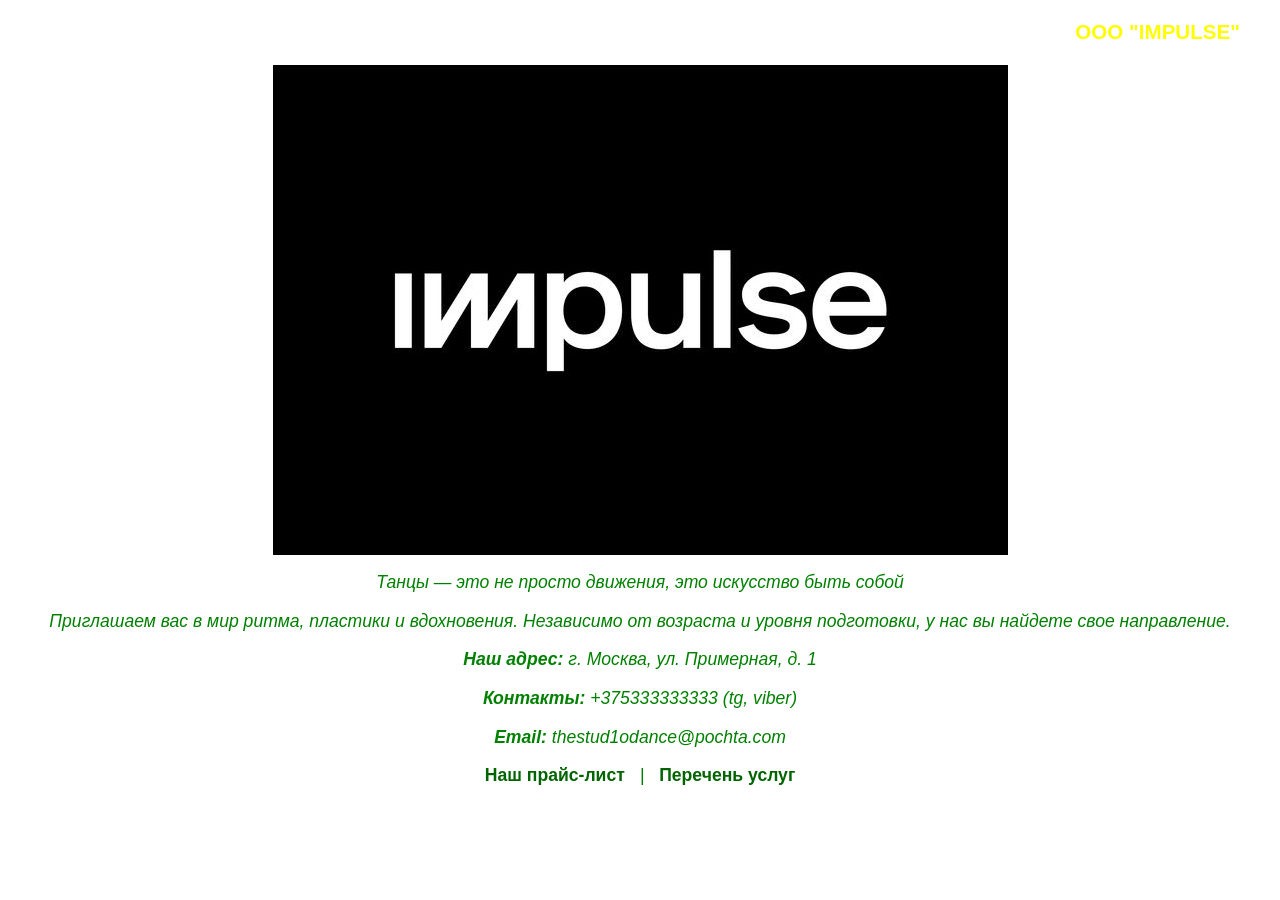
==== index.html @ 4c0451f6 "Update index.html" ====
<index.html>
<html lang="ru">
<head>
    <meta charset="UTF-8">
    <meta name="viewport" content="width=device-width, initial-scale=1.0">
    <title>Главная - Моя фирма</title>
    
    <link rel="stylesheet" href="style.css">
</head>
<body>

    <h3>ООО "IMPULSE"</h3>

    <img src="aaa.jpg">
    
    <p>Танцы — это не просто движения, это искусство быть собой</p>
<p>Приглашаем вас в мир ритма, пластики и вдохновения. Независимо от возраста и уровня подготовки, у нас вы найдете свое направление.</p>

    <p><strong>Наш адрес:</strong> г. Москва, ул. Примерная, д. 1</p>
    <p><strong>Контакты:</strong> +375333333333 (tg, viber)</p>
    <p><strong>Email:</strong> thestud1odance@pochta.com</p>
    
     <p>
        <a href="price.html">Наш прайс-лист</a> |
        <a href="services.html">Перечень услуг</a>
    </p>
</body>

</html>
---- style.css ----
/* style.css */
body {
    font-family: sans-serif;
    /* Выравнивание остального текста по центру, шрифт зеленый, курсив, размер +1 */
    text-align: center;
    color: green;
    font-style: italic;
    /* Увеличиваем размер шрифта на 1 условную единицу (em) относительно стандартного */
    font-size: 1.1em;
    margin: 20px;
}

/* Стили для заголовка (Название фирмы) - переопределяем общие настройки */
h3 {
    /* Выравнивание по правому краю */
    text-align: right;
    /* Буквы желтого цвета */
    color: yellow;
    /* Обычное начертание (не курсив), так как курсив задан для body */
    font-style: normal;
    /* Немного отступа справа для красоты */
    padding-right: 20px;
}

/* Стили для изображения (логотипа) */
.logo {
    max-width: 150px;
    height: auto;
    display: block;
    margin: 10px auto; /* Центрируем логотип */
    border: 1px solid #ddd; /* Легкая рамка для логотипа */
}

/* Стили для таблицы */
.pricelist {
    /* Таблица по центру */
    margin-left: auto;
    margin-right: auto;
    border-collapse: collapse; /* Схлопываем рамки */
    width: 70%; /* Ширина таблицы */
    border: 2px solid black; /* Ширина рамки 2 пикселя */
}

.pricelist th, .pricelist td {
    border: 1px solid black; /* Внутренние рамки */
    padding: 8px;
    text-align: center;
}

/* Стили для ячеек заголовка таблицы (желтый цвет) */
.pricelist th {
    background-color: yellow;
    color: black; /* Делаем текст черным, чтобы было видно на желтом */
    font-style: normal; /* Убираем курсив в заголовке */
    font-weight: bold;
}

/* Стили для обычных ячеек (наследуют зеленый цвет и курсив от body) */
.pricelist td {
    color: green;
    font-style: italic;
}

/* Стили для маркированного списка */
ul {
    list-style-type: square; /* Закрашенные квадратики */
    display: inline-block; /* Чтобы центрировать список */
    text-align: left; /* Текст внутри списка прижимаем влево */
    padding-left: 20px;
    background-color: #f9f9f9; /* Легкий фон для выделения */
    padding: 15px 30px;
}

/* Стили для ссылок */
a {
    color: darkgreen;
    font-style: normal;
    font-weight: bold;
    text-decoration: none;
    margin: 0 10px;
}
a:hover {
    text-decoration: underline;
    color: #006400;

}
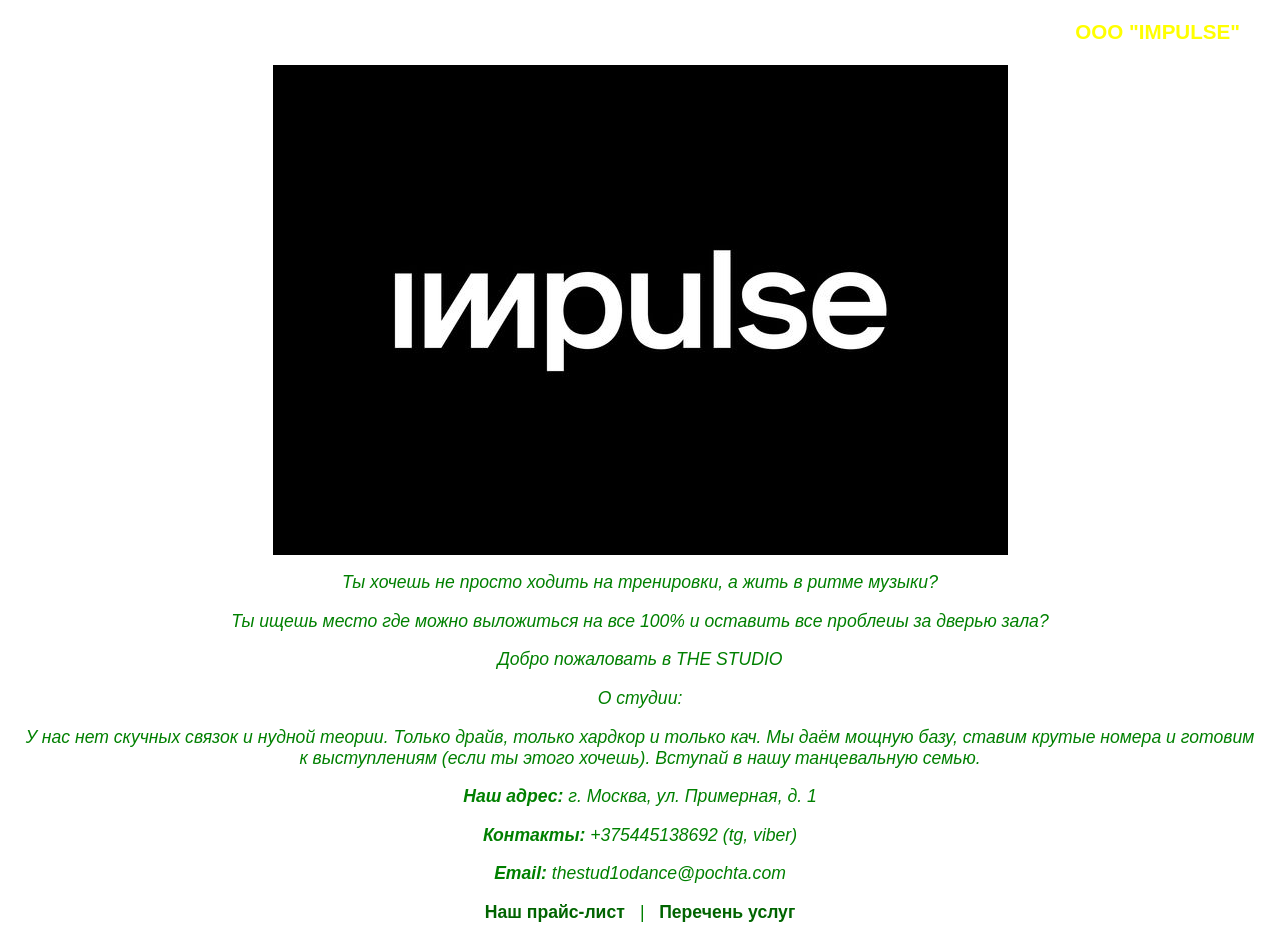
==== commit 25a9261b: "Update index.html" ====
--- a/index.html
+++ b/index.html
@@ -13,11 +13,15 @@
 
     <img src="aaa.jpg">
     
-    <p>Танцы — это не просто движения, это искусство быть собой</p>
-<p>Приглашаем вас в мир ритма, пластики и вдохновения. Независимо от возраста и уровня подготовки, у нас вы найдете свое направление.</p>
-
+    <p>Ты хочешь не просто ходить на тренировки, а жить в ритме музыки?</p>
+    <p>Ты ищешь место где можно выложиться на все 100% и оставить все проблеиы за дверью зала?</p>
+    <p>Добро пожаловать в THE STUDIO</p>
+    
+<p></p>
+<p>О  студии:</p>
+    <p>У нас нет скучных связок и нудной теории. Только драйв, только хардкор и только кач. Мы даём мощную базу, ставим крутые номера и готовим к выступлениям (если ты этого хочешь). Вступай в нашу танцевальную семью.</p>
     <p><strong>Наш адрес:</strong> г. Москва, ул. Примерная, д. 1</p>
-    <p><strong>Контакты:</strong> +375333333333 (tg, viber)</p>
+    <p><strong>Контакты:</strong> +375445138692 (tg, viber)</p>
     <p><strong>Email:</strong> thestud1odance@pochta.com</p>
     
      <p>
@@ -44,3 +48,4 @@
 
 
 
+
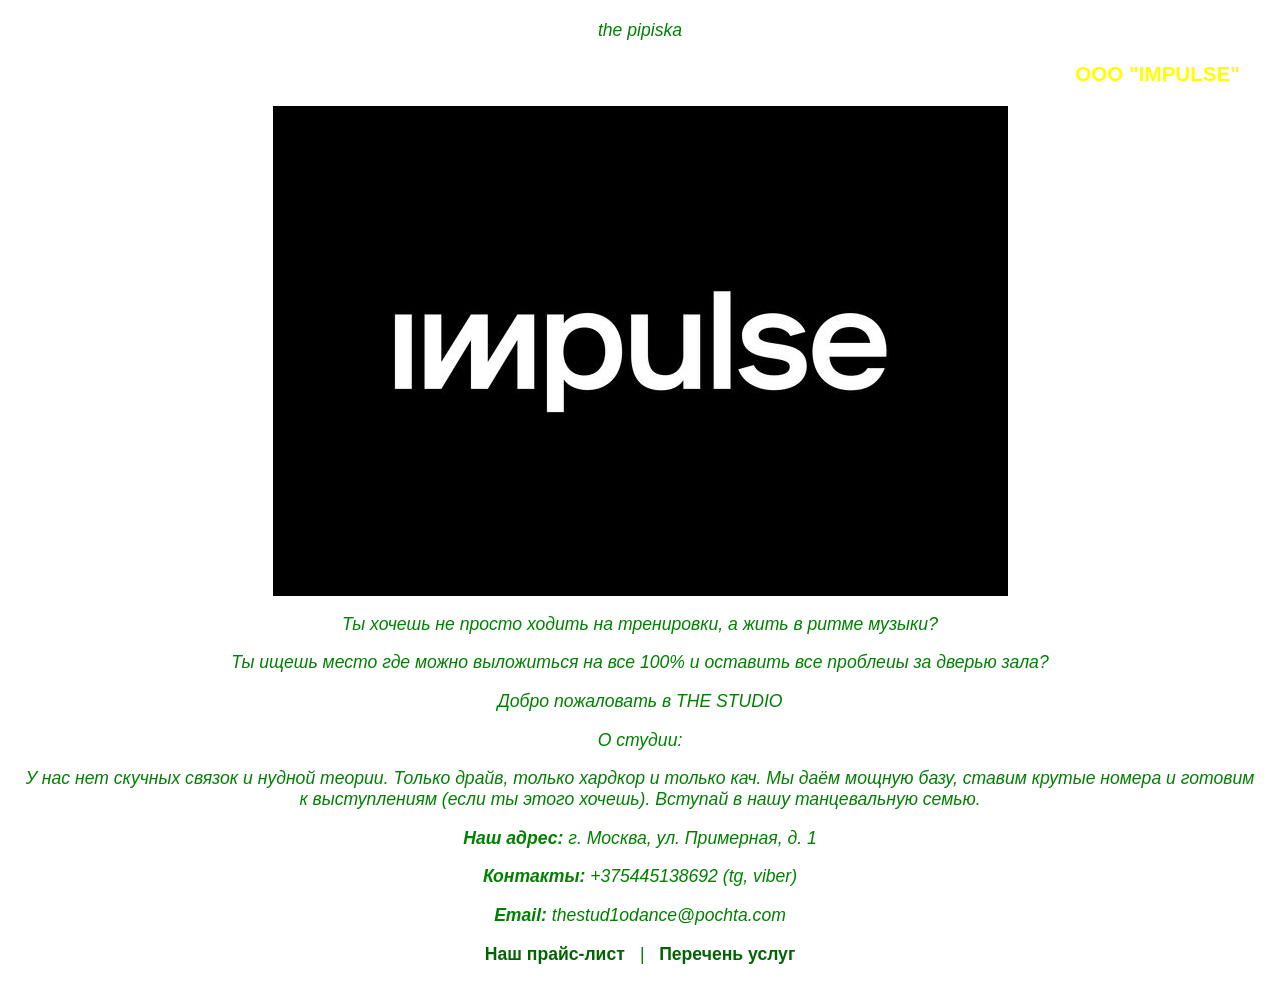
==== commit c96cd9e8: "Update index.html" ====
--- a/index.html
+++ b/index.html
@@ -8,6 +8,7 @@
     <link rel="stylesheet" href="style.css">
 </head>
 <body>
+    <p> the pipiska</p>
 
     <h3>ООО "IMPULSE"</h3>
 
@@ -49,3 +50,4 @@
 
 
 
+
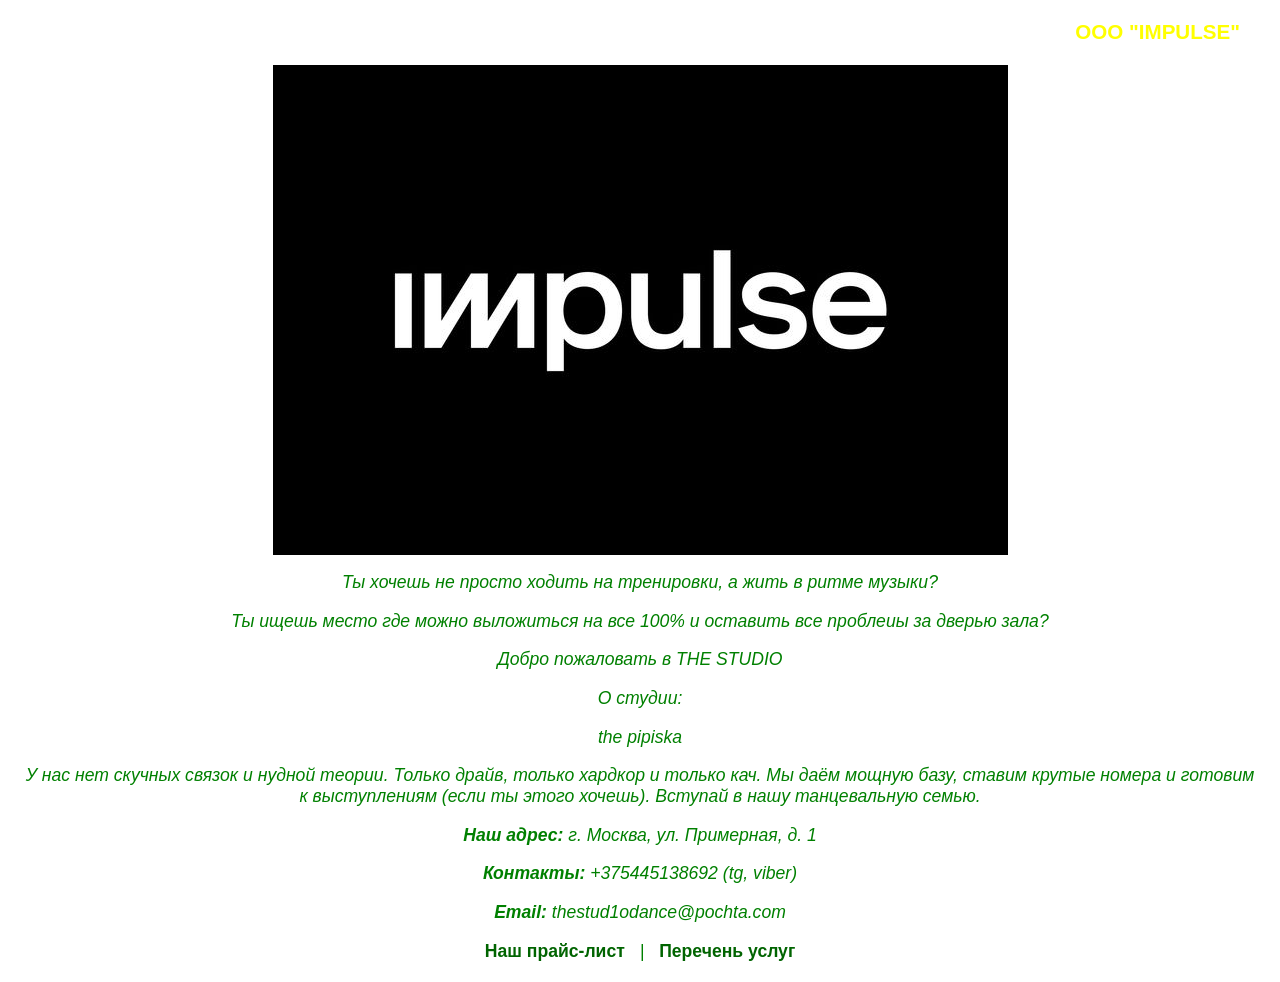
==== commit 53ceaf46: "Update index.html" ====
--- a/index.html
+++ b/index.html
@@ -8,7 +8,6 @@
     <link rel="stylesheet" href="style.css">
 </head>
 <body>
-    <p> the pipiska</p>
 
     <h3>ООО "IMPULSE"</h3>
 
@@ -20,6 +19,7 @@
     
 <p></p>
 <p>О  студии:</p>
+    <p> the pipiska</p>
     <p>У нас нет скучных связок и нудной теории. Только драйв, только хардкор и только кач. Мы даём мощную базу, ставим крутые номера и готовим к выступлениям (если ты этого хочешь). Вступай в нашу танцевальную семью.</p>
     <p><strong>Наш адрес:</strong> г. Москва, ул. Примерная, д. 1</p>
     <p><strong>Контакты:</strong> +375445138692 (tg, viber)</p>
@@ -51,3 +51,4 @@
 
 
 
+
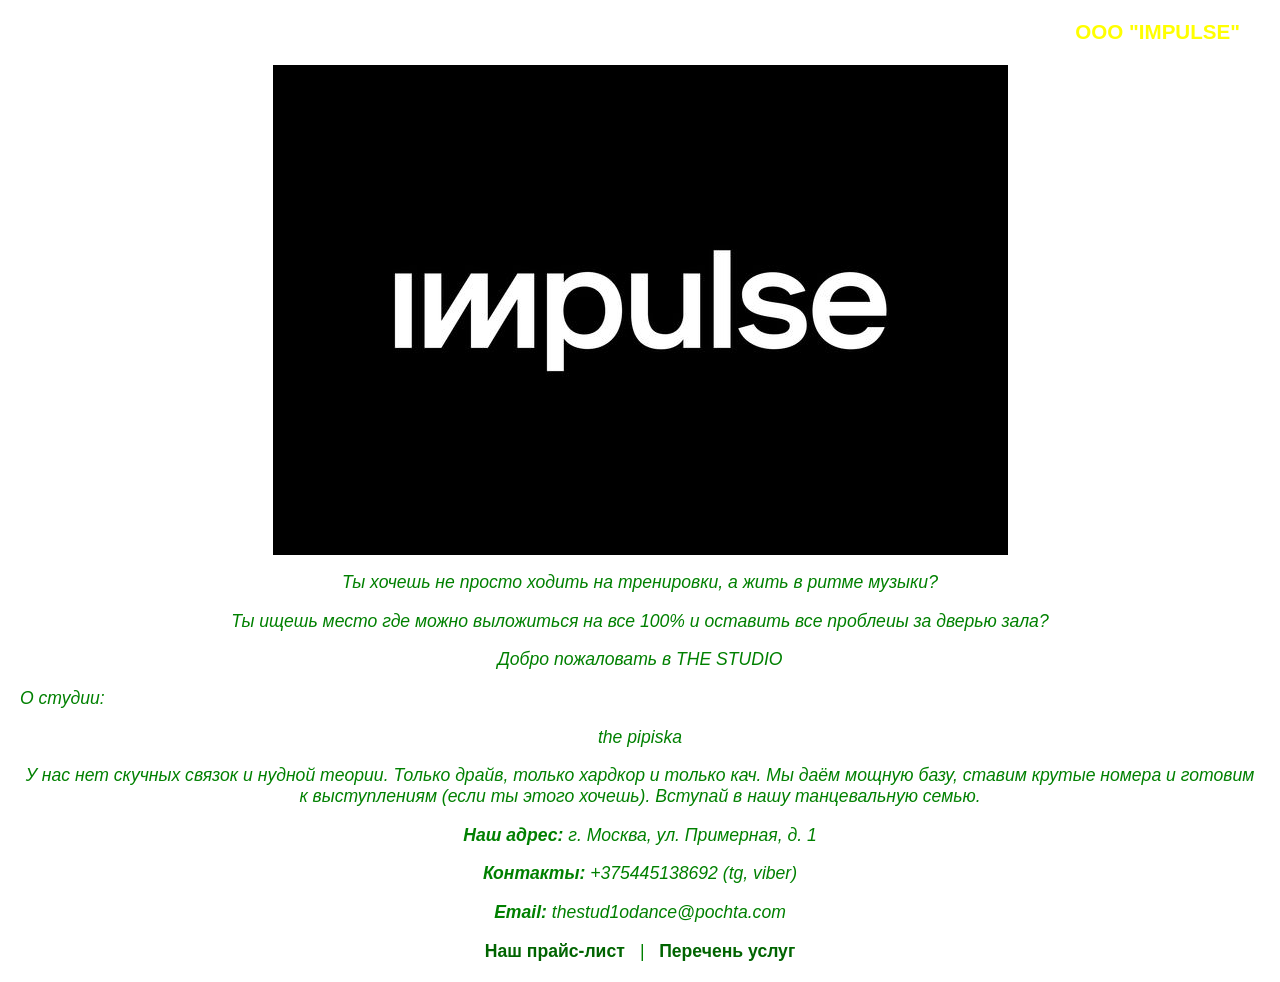
==== commit 22981ca7: "Update index.html" ====
--- a/index.html
+++ b/index.html
@@ -18,7 +18,7 @@
     <p>Добро пожаловать в THE STUDIO</p>
     
 <p></p>
-<p>О  студии:</p>
+    <p align="left">О студии:</p>
     <p> the pipiska</p>
     <p>У нас нет скучных связок и нудной теории. Только драйв, только хардкор и только кач. Мы даём мощную базу, ставим крутые номера и готовим к выступлениям (если ты этого хочешь). Вступай в нашу танцевальную семью.</p>
     <p><strong>Наш адрес:</strong> г. Москва, ул. Примерная, д. 1</p>
@@ -52,3 +52,4 @@
 
 
 
+
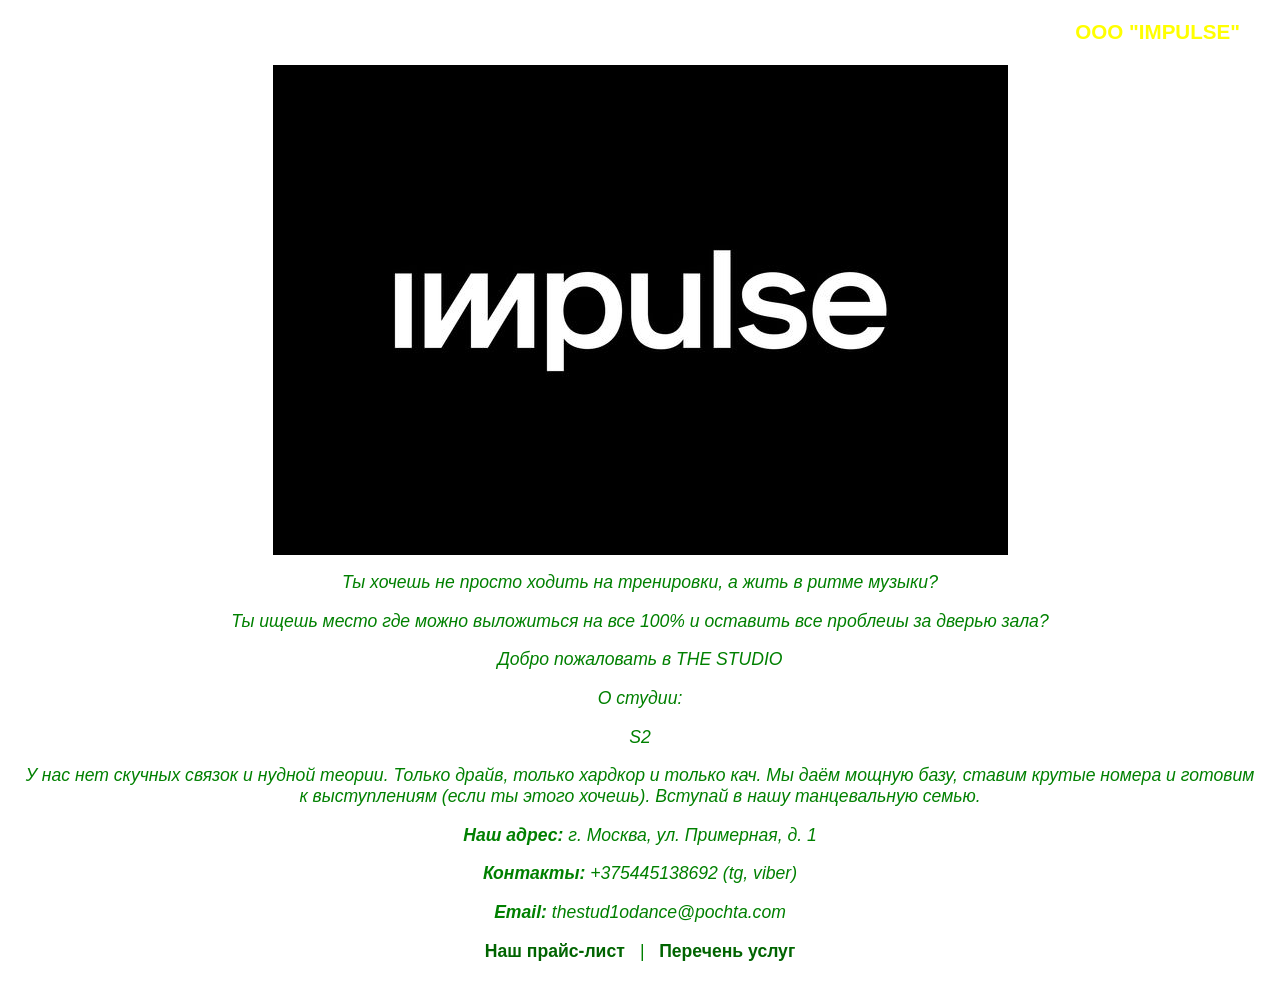
==== commit c92efe27: "Update index.html" ====
--- a/index.html
+++ b/index.html
@@ -18,8 +18,8 @@
     <p>Добро пожаловать в THE STUDIO</p>
     
 <p></p>
-    <p align="left">О студии:</p>
-    <p> the pipiska</p>
+    <p >О студии:</p>
+    <p> S2 </p>
     <p>У нас нет скучных связок и нудной теории. Только драйв, только хардкор и только кач. Мы даём мощную базу, ставим крутые номера и готовим к выступлениям (если ты этого хочешь). Вступай в нашу танцевальную семью.</p>
     <p><strong>Наш адрес:</strong> г. Москва, ул. Примерная, д. 1</p>
     <p><strong>Контакты:</strong> +375445138692 (tg, viber)</p>
@@ -53,3 +53,4 @@
 
 
 
+
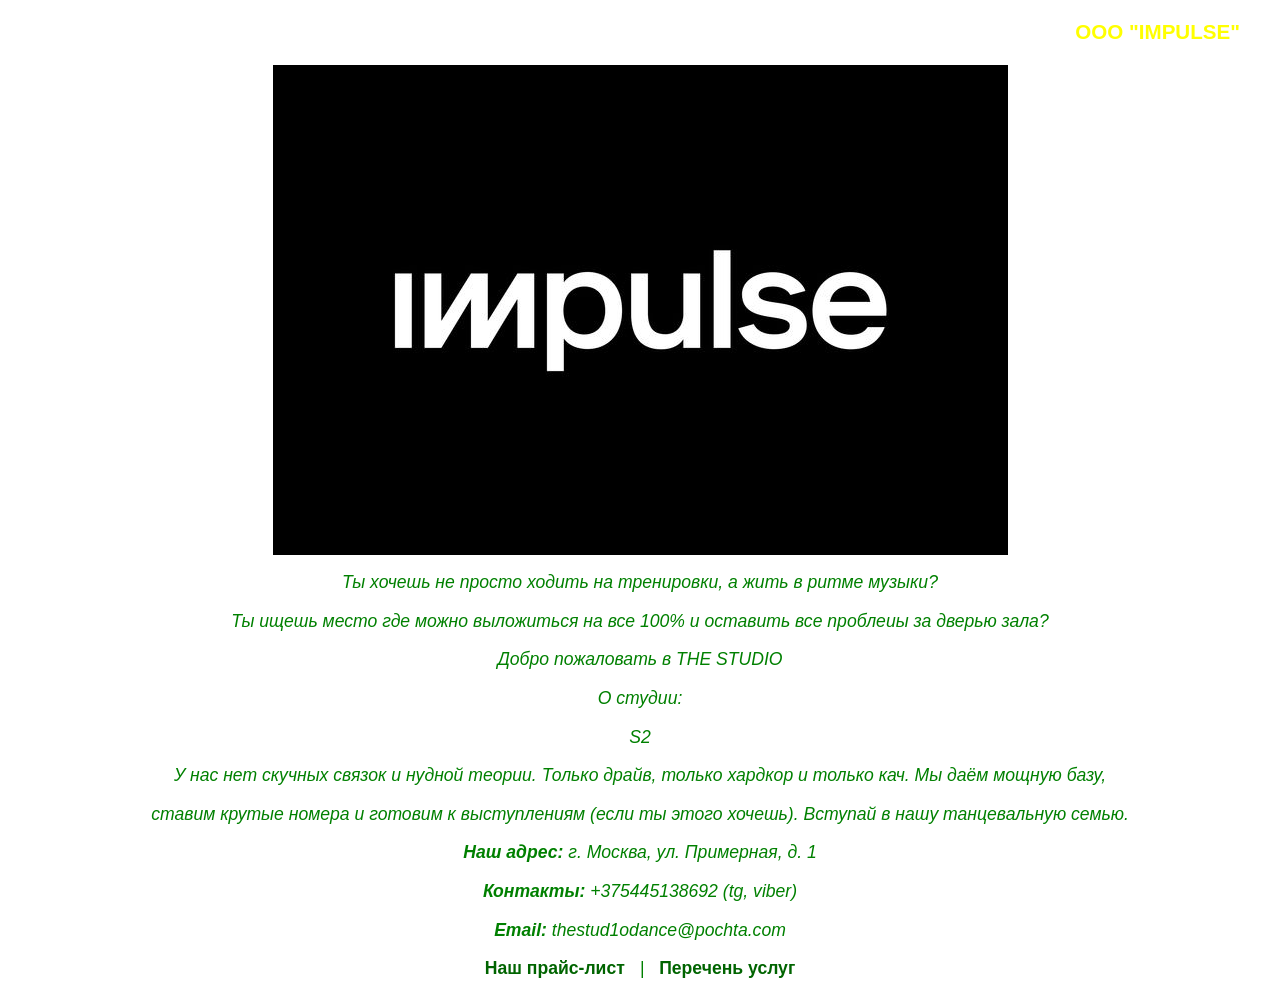
==== commit 83ea444b: "Update index.html" ====
--- a/index.html
+++ b/index.html
@@ -20,7 +20,8 @@
 <p></p>
     <p >О студии:</p>
     <p> S2 </p>
-    <p>У нас нет скучных связок и нудной теории. Только драйв, только хардкор и только кач. Мы даём мощную базу, ставим крутые номера и готовим к выступлениям (если ты этого хочешь). Вступай в нашу танцевальную семью.</p>
+    <p>У нас нет скучных связок и нудной теории. Только драйв, только хардкор и только кач. Мы даём мощную базу,</p>
+    <p>ставим крутые номера и готовим к выступлениям (если ты этого хочешь). Вступай в нашу танцевальную семью.</p>
     <p><strong>Наш адрес:</strong> г. Москва, ул. Примерная, д. 1</p>
     <p><strong>Контакты:</strong> +375445138692 (tg, viber)</p>
     <p><strong>Email:</strong> thestud1odance@pochta.com</p>
@@ -54,3 +55,4 @@
 
 
 
+
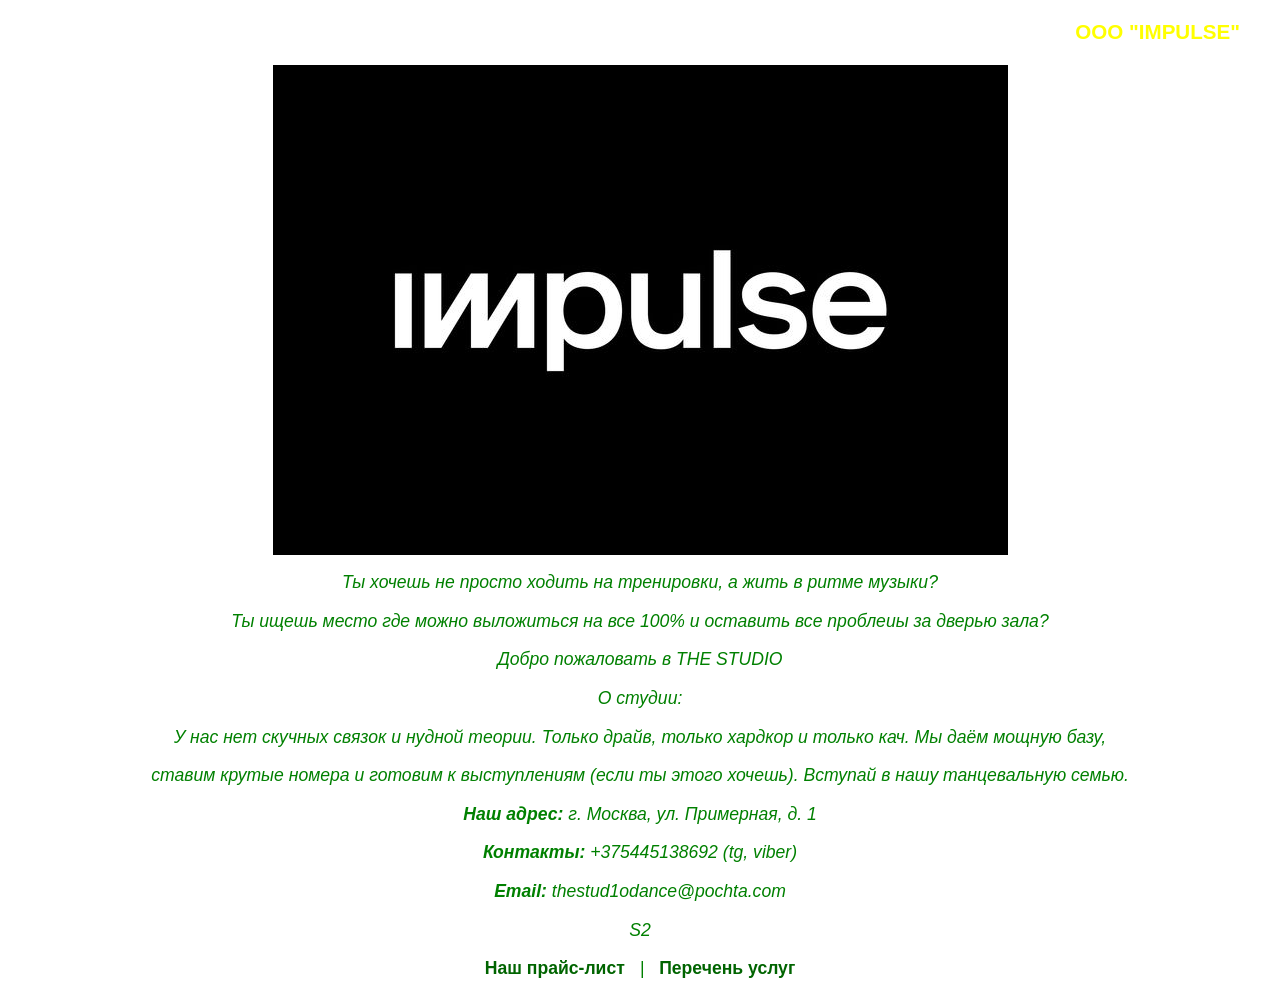
==== commit b61641f5: "Update index.html" ====
--- a/index.html
+++ b/index.html
@@ -19,13 +19,14 @@
     
 <p></p>
     <p >О студии:</p>
-    <p> S2 </p>
+    
     <p>У нас нет скучных связок и нудной теории. Только драйв, только хардкор и только кач. Мы даём мощную базу,</p>
     <p>ставим крутые номера и готовим к выступлениям (если ты этого хочешь). Вступай в нашу танцевальную семью.</p>
     <p><strong>Наш адрес:</strong> г. Москва, ул. Примерная, д. 1</p>
     <p><strong>Контакты:</strong> +375445138692 (tg, viber)</p>
     <p><strong>Email:</strong> thestud1odance@pochta.com</p>
-    
+
+    <p> S2 </p>
      <p>
         <a href="price.html">Наш прайс-лист</a> |
         <a href="services.html">Перечень услуг</a>
@@ -56,3 +57,4 @@
 
 
 
+
